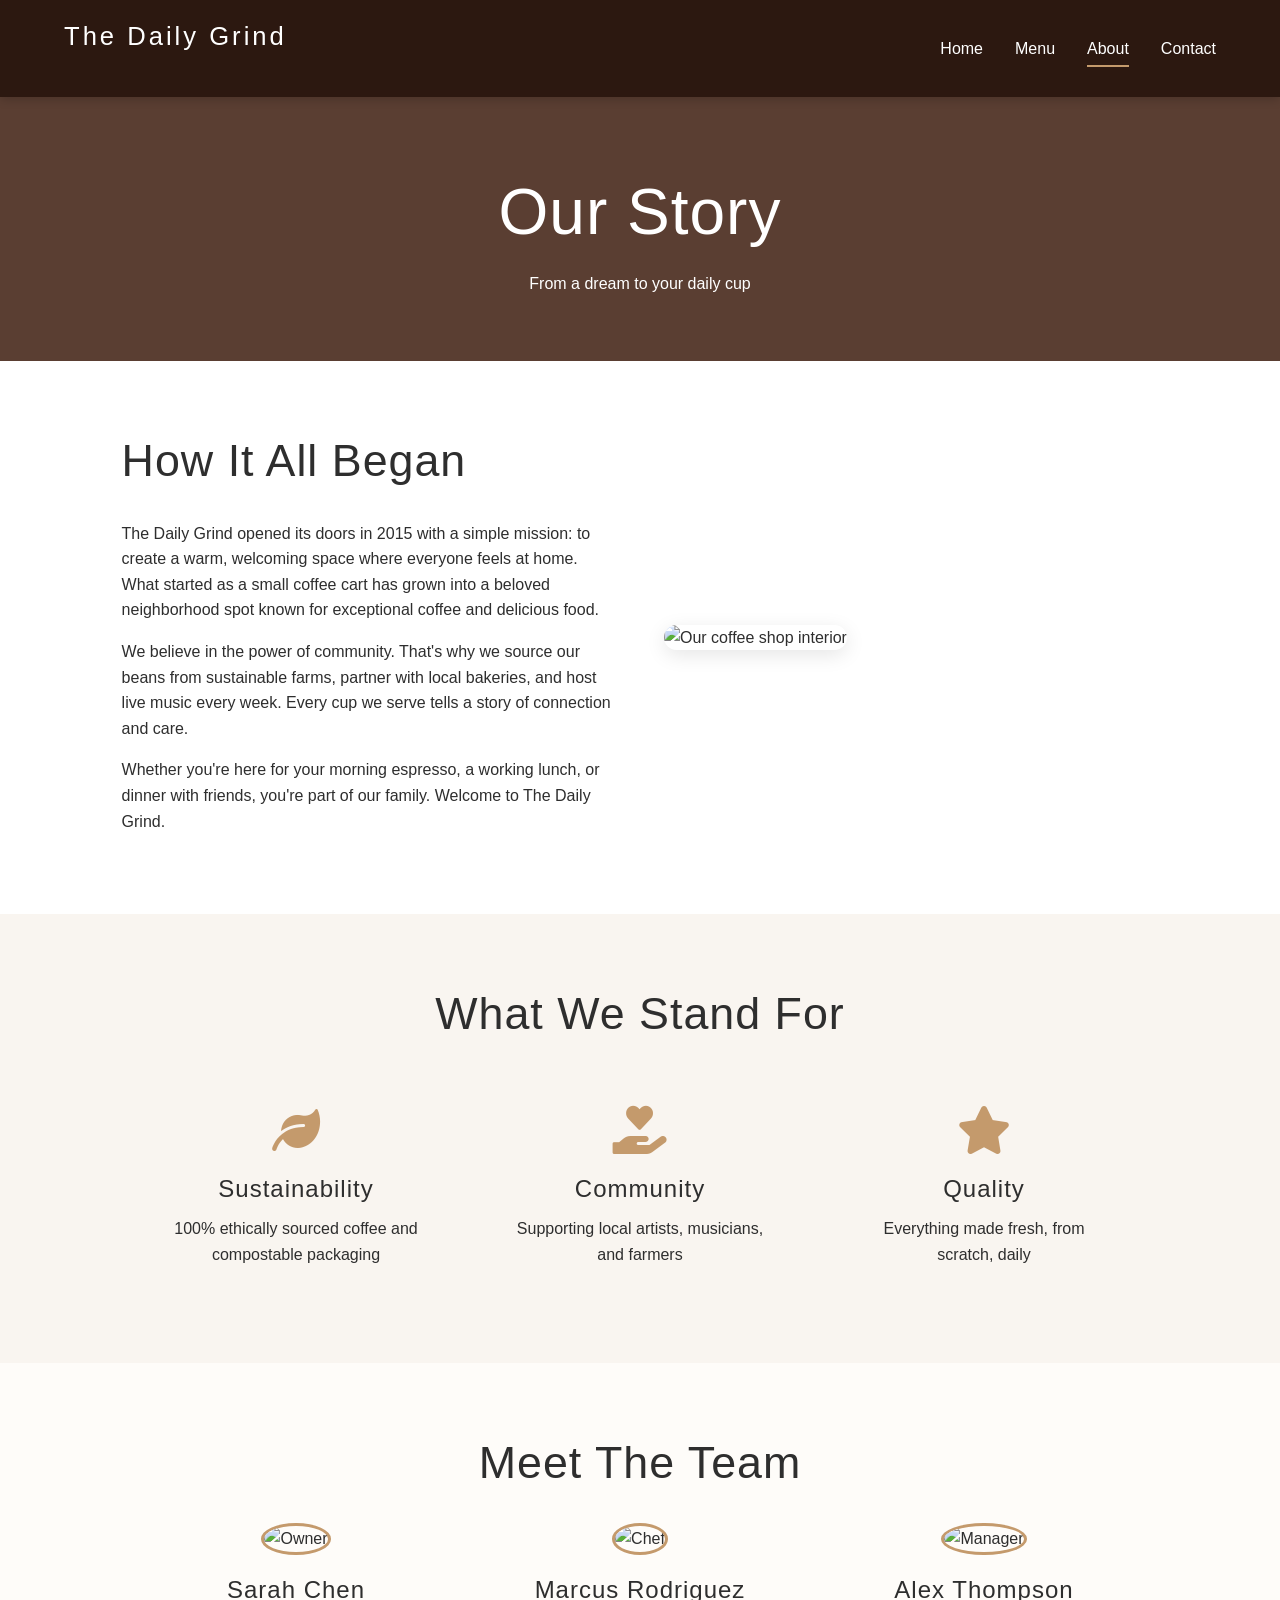
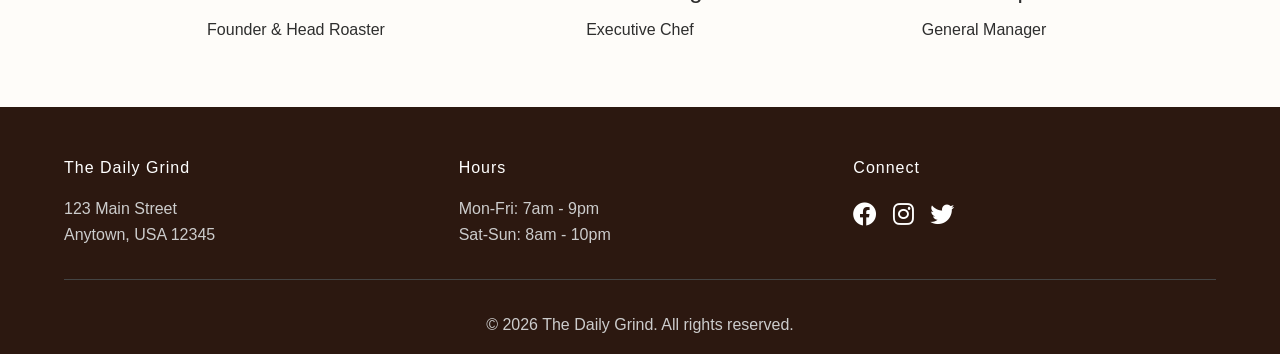
==== about.html @ c39ddc85 "My first commit" ====
<!DOCTYPE html>
<html lang="en">
<head>
    <meta charset="UTF-8">
    <meta name="viewport" content="width=device-width, initial-scale=1.0">
    <title>The Daily Grind | About Us</title>
    <link rel="stylesheet" href="style.css">
    <link rel="stylesheet" href="https://cdnjs.cloudflare.com/ajax/libs/font-awesome/6.0.0-beta3/css/all.min.css">
</head>
<body>
    <nav class="navbar">
        <div class="logo">
            <h2>The Daily Grind</h2>
        </div>
        <button class="menu-toggle" id="menuToggle" aria-label="menu">
            <i class="fas fa-bars"></i>
        </button>
        <ul class="nav-links" id="navLinks">
            <li><a href="index.html">Home</a></li>
            <li><a href="menu.html">Menu</a></li>
            <li><a href="about.html" class="active">About</a></li>
            <li><a href="contact.html">Contact</a></li>
        </ul>
    </nav>

    <header class="page-header">
        <h1>Our Story</h1>
        <p>From a dream to your daily cup</p>
    </header>

    <section class="about-story">
        <div class="container">
            <div class="story-content">
                <div class="story-text">
                    <h2>How It All Began</h2>
                    <p>The Daily Grind opened its doors in 2015 with a simple mission: to create a warm, welcoming space where everyone feels at home. What started as a small coffee cart has grown into a beloved neighborhood spot known for exceptional coffee and delicious food.</p>
                    <p>We believe in the power of community. That's why we source our beans from sustainable farms, partner with local bakeries, and host live music every week. Every cup we serve tells a story of connection and care.</p>
                    <p>Whether you're here for your morning espresso, a working lunch, or dinner with friends, you're part of our family. Welcome to The Daily Grind.</p>
                </div>
                <div class="story-image">
                    <img src="https://images.pexels.com/photos/312418/pexels-photo-312418.jpeg?auto=compress&cs=tinysrgb&w=600" alt="Our coffee shop interior">
                </div>
            </div>
        </div>
    </section>

    <section class="values">
        <h2>What We Stand For</h2>
        <div class="values-grid">
            <div class="value-card">
                <i class="fas fa-leaf"></i>
                <h3>Sustainability</h3>
                <p>100% ethically sourced coffee and compostable packaging</p>
            </div>
            <div class="value-card">
                <i class="fas fa-hand-holding-heart"></i>
                <h3>Community</h3>
                <p>Supporting local artists, musicians, and farmers</p>
            </div>
            <div class="value-card">
                <i class="fas fa-star"></i>
                <h3>Quality</h3>
                <p>Everything made fresh, from scratch, daily</p>
            </div>
        </div>
    </section>

    <section class="team">
        <h2>Meet The Team</h2>
        <div class="team-grid">
            <div class="team-member">
                <img src="https://images.pexels.com/photos/3771110/pexels-photo-3771110.jpeg?auto=compress&cs=tinysrgb&w=300" alt="Owner">
                <h3>Sarah Chen</h3>
                <p>Founder & Head Roaster</p>
            </div>
            <div class="team-member">
                <img src="https://images.pexels.com/photos/3771120/pexels-photo-3771120.jpeg?auto=compress&cs=tinysrgb&w=300" alt="Chef">
                <h3>Marcus Rodriguez</h3>
                <p>Executive Chef</p>
            </div>
            <div class="team-member">
                <img src="https://images.pexels.com/photos/3771126/pexels-photo-3771126.jpeg?auto=compress&cs=tinysrgb&w=300" alt="Manager">
                <h3>Alex Thompson</h3>
                <p>General Manager</p>
            </div>
        </div>
    </section>

    <footer>
        <div class="footer-content">
            <div class="footer-section">
                <h4>The Daily Grind</h4>
                <p>123 Main Street<br>Anytown, USA 12345</p>
            </div>
            <div class="footer-section">
                <h4>Hours</h4>
                <p>Mon-Fri: 7am - 9pm<br>Sat-Sun: 8am - 10pm</p>
            </div>
            <div class="footer-section">
                <h4>Connect</h4>
                <div class="social-links">
                    <a href="#"><i class="fab fa-facebook"></i></a>
                    <a href="#"><i class="fab fa-instagram"></i></a>
                    <a href="#"><i class="fab fa-twitter"></i></a>
                </div>
            </div>
        </div>
        <div class="footer-bottom">
            <p>&copy; 2026 The Daily Grind. All rights reserved.</p>
        </div>
    </footer>

    <script src="script.js"></script>
</body>
</html>
---- style.css ----
/* ===== RESET & VARIABLES ===== */
* {
    margin: 0;
    padding: 0;
    box-sizing: border-box;
    font-family: 'Segoe UI', Tahoma, Geneva, Verdana, sans-serif;
}

:root {
    --coffee-dark: #2c1810;
    --coffee-medium: #5a3e32;
    --coffee-tan: #c49a6c;
    --coffee-light: #f9f5f0;
    --accent: #e6b17e;
    --text-dark: #2e2e2e;
    --text-light: #fefcf9;
    --shadow: 0 5px 20px rgba(0, 0, 0, 0.1);
    --transition: all 0.3s ease;
}

/* ===== GLOBAL STYLES ===== */
html {
    scroll-behavior: smooth;
}

body {
    color: var(--text-dark);
    line-height: 1.6;
    background-color: var(--text-light);
}

.container {
    max-width: 1200px;
    margin: 0 auto;
    padding: 0 5%;
}

h1, h2, h3, h4 {
    font-weight: 400;
    letter-spacing: 1px;
}

h1 { font-size: clamp(2.5rem, 8vw, 4rem); }
h2 { font-size: clamp(2rem, 5vw, 2.8rem); margin-bottom: 1.5rem; }
h3 { font-size: 1.5rem; margin-bottom: 0.5rem; }

/* ===== NAVIGATION ===== */
.navbar {
    background: var(--coffee-dark);
    color: white;
    padding: 1rem 5%;
    display: flex;
    align-items: center;
    justify-content: space-between;
    position: sticky;
    top: 0;
    z-index: 1000;
    box-shadow: 0 2px 10px rgba(0,0,0,0.2);
}

.logo h2 {
    font-weight: 300;
    letter-spacing: 3px;
    font-size: 1.6rem;
    color: white;
}

.nav-links {
    display: flex;
    gap: 2rem;
    list-style: none;
}

.nav-links a {
    color: white;
    text-decoration: none;
    font-weight: 500;
    padding: 0.5rem 0;
    border-bottom: 2px solid transparent;
    transition: var(--transition);
}

.nav-links a:hover,
.nav-links a.active {
    border-bottom-color: var(--coffee-tan);
}

.menu-toggle {
    display: none;
    background: none;
    border: none;
    color: white;
    font-size: 1.8rem;
    cursor: pointer;
}

/* ===== BUTTONS ===== */
.btn {
    display: inline-block;
    padding: 0.8rem 2rem;
    text-decoration: none;
    border-radius: 50px;
    font-weight: 600;
    transition: var(--transition);
    border: none;
    cursor: pointer;
    font-size: 1rem;
}

.btn-primary {
    background: var(--coffee-tan);
    color: white;
}

.btn-primary:hover {
    background: #b0835a;
    transform: translateY(-2px);
}

.btn-secondary {
    background: transparent;
    color: white;
    border: 2px solid white;
}

.btn-secondary:hover {
    background: white;
    color: var(--coffee-dark);
}

/* ===== HERO SECTION ===== */
.hero {
    background: linear-gradient(rgba(0,0,0,0.6), rgba(0,0,0,0.6)),
                url('https://images.pexels.com/photos/302899/pexels-photo-302899.jpeg?auto=compress&cs=tinysrgb&w=600') center/cover no-repeat;
    min-height: 85vh;
    display: flex;
    align-items: center;
    justify-content: center;
    text-align: center;
    color: white;
}

.hero-content {
    max-width: 800px;
    padding: 2rem;
}

.hero-content p {
    font-size: 1.3rem;
    margin: 1.5rem 0;
}

.hero-buttons {
    display: flex;
    gap: 1rem;
    justify-content: center;
    flex-wrap: wrap;
}

/* ===== FEATURES SECTION ===== */
.features {
    display: grid;
    grid-template-columns: repeat(auto-fit, minmax(250px, 1fr));
    gap: 2rem;
    padding: 4rem 5%;
    background: white;
}

.feature-card {
    text-align: center;
    padding: 2rem;
    border-radius: 15px;
    transition: var(--transition);
}

.feature-card:hover {
    transform: translateY(-5px);
    box-shadow: var(--shadow);
}

.feature-card i {
    font-size: 3rem;
    color: var(--coffee-tan);
    margin-bottom: 1rem;
}

/* ===== SPECIALS PREVIEW ===== */
.specials-preview {
    padding: 4rem 5%;
    background: var(--coffee-light);
    text-align: center;
}

.specials-grid {
    display: grid;
    grid-template-columns: repeat(auto-fit, minmax(280px, 1fr));
    gap: 2rem;
    max-width: 1200px;
    margin: 2rem auto;
}

.special-card {
    background: white;
    border-radius: 15px;
    overflow: hidden;
    box-shadow: var(--shadow);
    transition: var(--transition);
}

.special-card:hover {
    transform: translateY(-5px);
}

.special-card img {
    width: 100%;
    height: 200px;
    object-fit: cover;
}

.special-card h3 {
    padding: 1rem 1rem 0.5rem;
}

.special-card p {
    padding: 0 1rem 1rem;
    color: #666;
}

/* ===== CTA SECTION ===== */
.cta {
    background: linear-gradient(rgba(44,24,16,0.9), rgba(44,24,16,0.9)),
                url('https://images.pexels.com/photos/312418/pexels-photo-312418.jpeg?auto=compress&cs=tinysrgb&w=600') center/cover no-repeat;
    color: white;
    text-align: center;
    padding: 5rem 5%;
}

.cta h2 {
    color: white;
    margin-bottom: 2rem;
}

/* ===== PAGE HEADER ===== */
.page-header {
    background: var(--coffee-medium);
    color: white;
    text-align: center;
    padding: 4rem 5%;
}

.page-header h1 {
    margin-bottom: 0.5rem;
}

/* ===== MENU PAGE ===== */
.menu-section {
    padding: 4rem 5%;
    background: white;
}

.menu-category {
    margin-bottom: 3rem;
}

.menu-category h2 {
    color: var(--coffee-dark);
    border-bottom: 2px solid var(--coffee-tan);
    padding-bottom: 0.5rem;
    margin-bottom: 2rem;
}

.menu-items {
    display: grid;
    gap: 1.5rem;
}

.menu-item {
    border-bottom: 1px dashed #ddd;
    padding-bottom: 1rem;
}

.item-header {
    display: flex;
    justify-content: space-between;
    align-items: center;
    margin-bottom: 0.3rem;
}

.item-header h3 {
    font-size: 1.3rem;
    margin: 0;
}

.price {
    color: var(--coffee-tan);
    font-weight: 600;
    font-size: 1.2rem;
}

.menu-item p {
    color: #666;
    font-size: 0.95rem;
}

/* ===== ABOUT PAGE ===== */
.about-story {
    padding: 4rem 5%;
    background: white;
}

.story-content {
    display: grid;
    grid-template-columns: 1fr 1fr;
    gap: 3rem;
    align-items: center;
    max-width: 1200px;
    margin: 0 auto;
}

.story-text p {
    margin-bottom: 1rem;
}

.story-image img {
    width: 100%;
    border-radius: 15px;
    box-shadow: var(--shadow);
}

.values {
    padding: 4rem 5%;
    background: var(--coffee-light);
    text-align: center;
}

.values-grid {
    display: grid;
    grid-template-columns: repeat(auto-fit, minmax(250px, 1fr));
    gap: 2rem;
    max-width: 1000px;
    margin: 0 auto;
}

.value-card {
    padding: 2rem;
}

.value-card i {
    font-size: 3rem;
    color: var(--coffee-tan);
    margin-bottom: 1rem;
}

.team {
    padding: 4rem 5%;
    text-align: center;
}

.team-grid {
    display: grid;
    grid-template-columns: repeat(auto-fit, minmax(250px, 1fr));
    gap: 2rem;
    max-width: 1000px;
    margin: 0 auto;
}

.team-member img {
    width: 200px;
    height: 200px;
    border-radius: 50%;
    object-fit: cover;
    margin-bottom: 1rem;
    border: 3px solid var(--coffee-tan);
}

/* ===== CONTACT PAGE ===== */
.contact-info-section {
    padding: 4rem 5%;
    background: white;
}

.contact-grid {
    display: grid;
    grid-template-columns: 1fr 1fr;
    gap: 3rem;
    max-width: 1200px;
    margin: 0 auto;
}

.detail-item {
    display: flex;
    gap: 1rem;
    margin-bottom: 2rem;
}

.detail-item i {
    font-size: 2rem;
    color: var(--coffee-tan);
    min-width: 2.5rem;
}

.detail-item h3 {
    margin-bottom: 0.2rem;
    font-size: 1.2rem;
}

.detail-item a {
    color: var(--text-dark);
    text-decoration: none;
}

.detail-item a:hover {
    color: var(--coffee-tan);
}

.contact-form {
    background: var(--coffee-light);
    padding: 2rem;
    border-radius: 15px;
}

.form-group {
    margin-bottom: 1.5rem;
}

.form-group input,
.form-group textarea {
    width: 100%;
    padding: 1rem;
    border: 1px solid #ddd;
    border-radius: 8px;
    font-size: 1rem;
}

.form-group input:focus,
.form-group textarea:focus {
    outline: none;
    border-color: var(--coffee-tan);
}

.map-section {
    padding: 4rem 5%;
    text-align: center;
}

.map-container {
    max-width: 1200px;
    margin: 2rem auto;
    border-radius: 15px;
    overflow: hidden;
    box-shadow: var(--shadow);
}

/* ===== FOOTER ===== */
footer {
    background: var(--coffee-dark);
    color: #ccc;
    padding: 3rem 5% 1rem;
}

.footer-content {
    display: grid;
    grid-template-columns: repeat(auto-fit, minmax(200px, 1fr));
    gap: 2rem;
    max-width: 1200px;
    margin: 0 auto;
}

.footer-section h4 {
    color: white;
    margin-bottom: 1rem;
}

.social-links {
    display: flex;
    gap: 1rem;
}

.social-links a {
    color: white;
    font-size: 1.5rem;
    transition: var(--transition);
}

.social-links a:hover {
    color: var(--coffee-tan);
}

.footer-bottom {
    text-align: center;
    padding-top: 2rem;
    margin-top: 2rem;
    border-top: 1px solid #444;
}

/* ===== RESPONSIVE DESIGN ===== */
@media (max-width: 768px) {
    .menu-toggle {
        display: block;
    }

    .nav-links {
        position: absolute;
        top: 100%;
        left: 0;
        width: 100%;
        background: var(--coffee-dark);
        flex-direction: column;
        align-items: center;
        gap: 0;
        max-height: 0;
        overflow: hidden;
        transition: max-height 0.4s ease;
    }

    .nav-links.show {
        max-height: 300px;
    }

    .nav-links li {
        width: 100%;
        text-align: center;
        border-top: 1px solid var(--coffee-medium);
    }

    .nav-links a {
        display: block;
        padding: 1rem;
    }

    .nav-links a:hover {
        background: var(--coffee-medium);
    }

    .story-content,
    .contact-grid {
        grid-template-columns: 1fr;
    }

    .hero-buttons {
        flex-direction: column;
        align-items: center;
    }

    .btn {
        width: 200px;
    }
}

@media (max-width: 480px) {
    .footer-content {
        grid-template-columns: 1fr;
        text-align: center;
    }

    .social-links {
        justify-content: center;
    }

    .detail-item {
        flex-direction: column;
        text-align: center;
    }
}
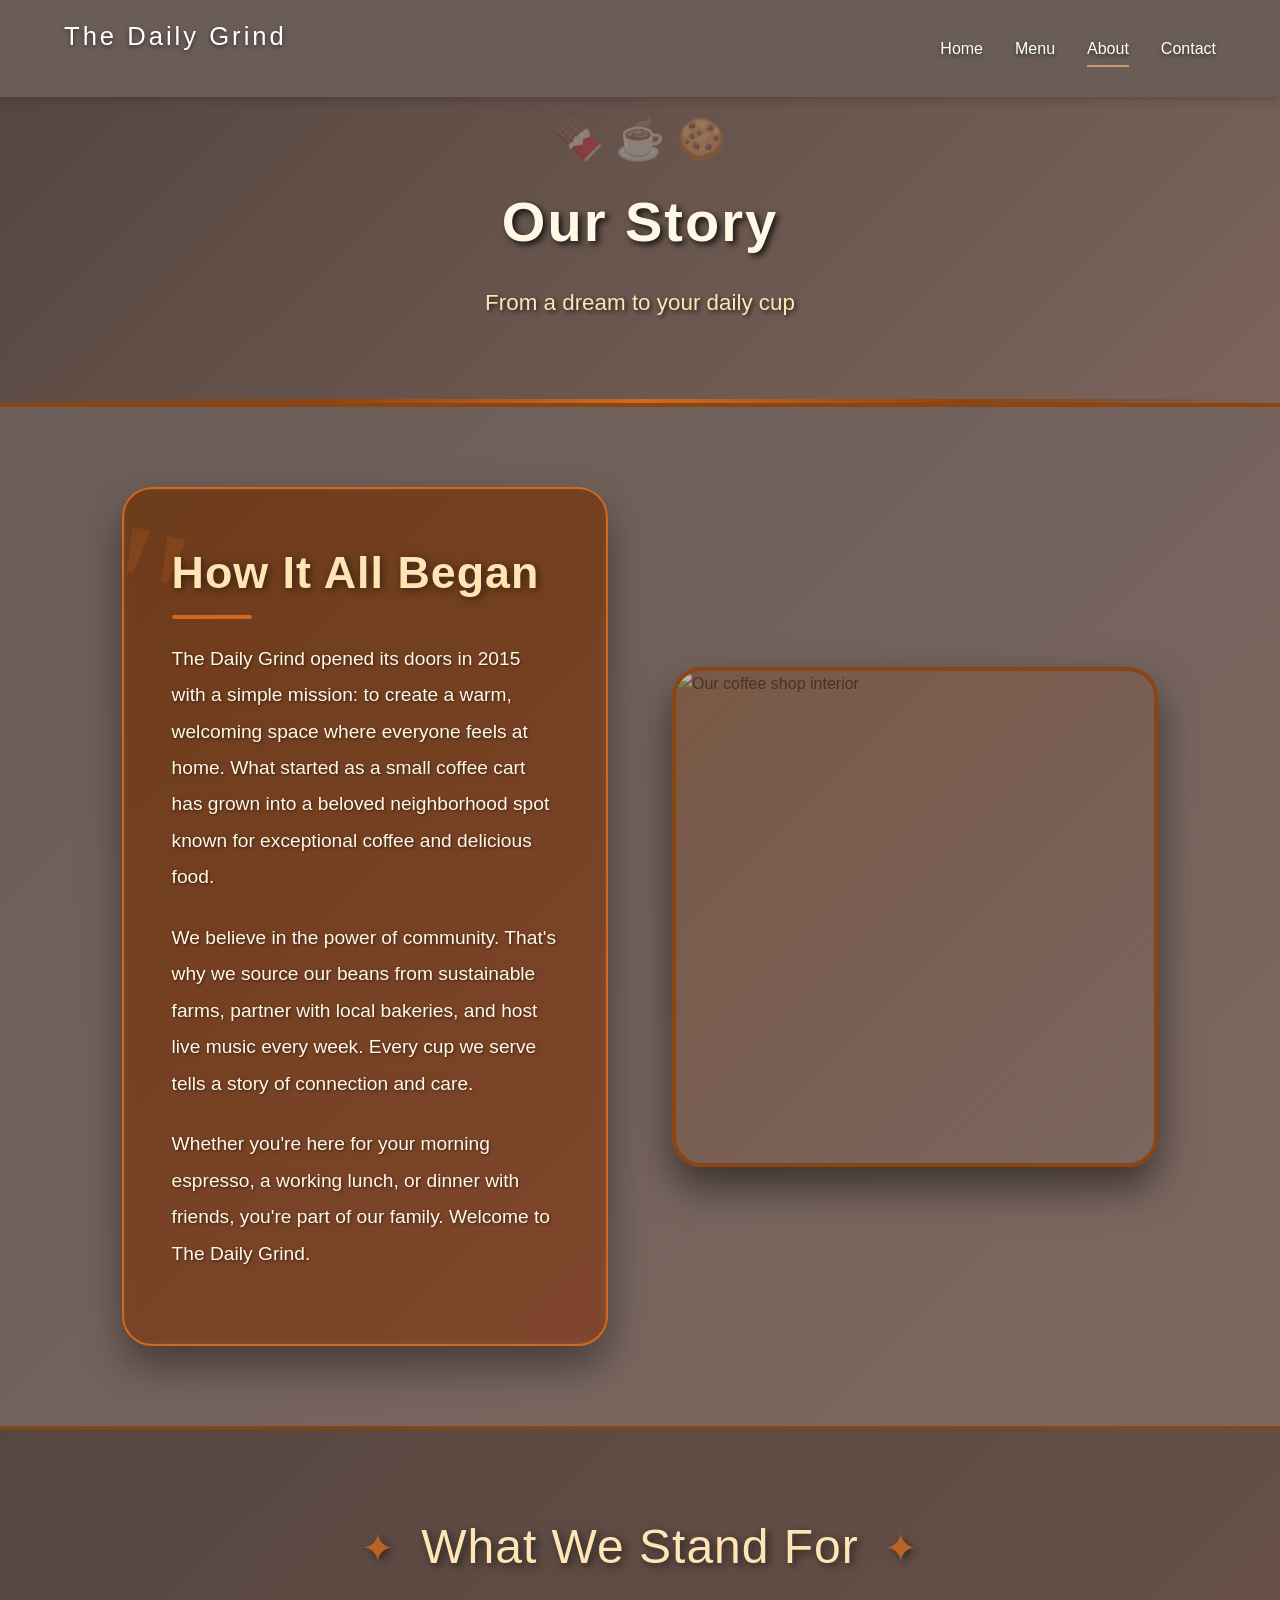
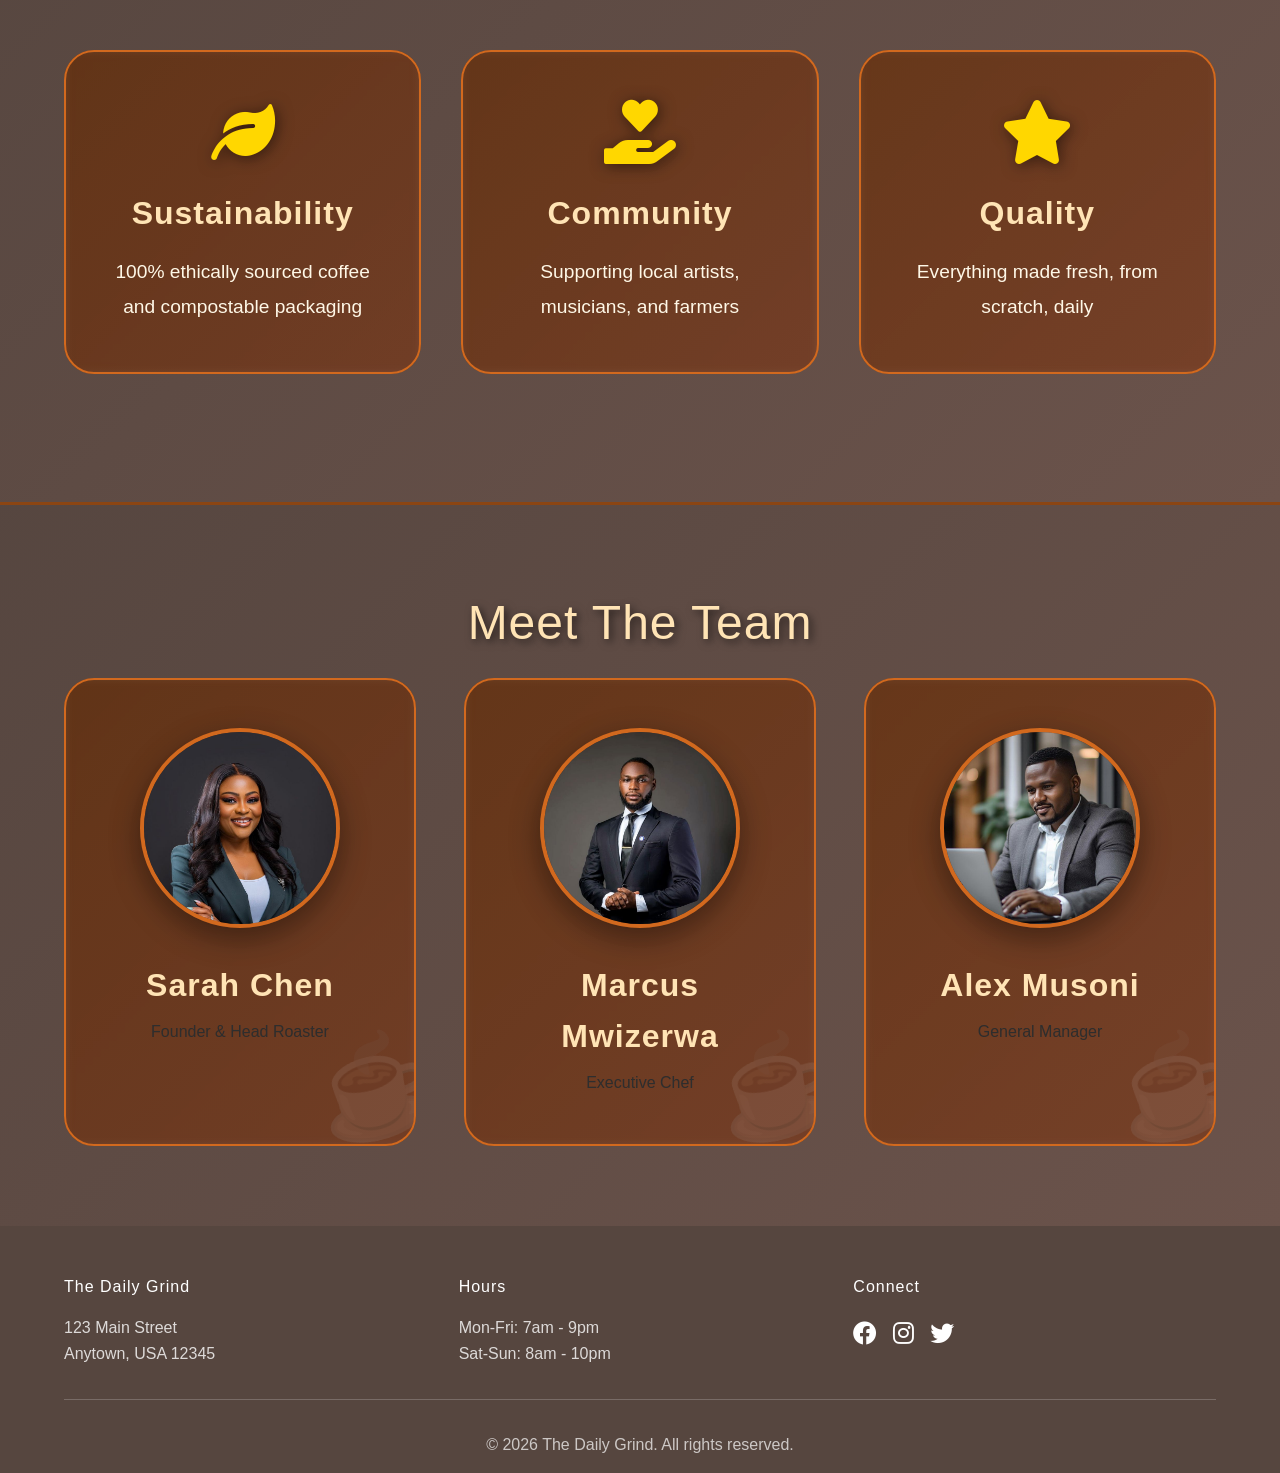
==== commit 408cfa16: "adjusted files and added new features and stylings" ====
--- a/about.html
+++ b/about.html
@@ -4,7 +4,8 @@
     <meta charset="UTF-8">
     <meta name="viewport" content="width=device-width, initial-scale=1.0">
     <title>The Daily Grind | About Us</title>
-    <link rel="stylesheet" href="style.css">
+    <link rel="stylesheet" href="base.css">
+    <link rel="stylesheet" href="about.css">
     <link rel="stylesheet" href="https://cdnjs.cloudflare.com/ajax/libs/font-awesome/6.0.0-beta3/css/all.min.css">
 </head>
 <body>
@@ -69,18 +70,18 @@
         <h2>Meet The Team</h2>
         <div class="team-grid">
             <div class="team-member">
-                <img src="https://images.pexels.com/photos/3771110/pexels-photo-3771110.jpeg?auto=compress&cs=tinysrgb&w=300" alt="Owner">
+                <img src="./Images/CEO.jpg" alt="Owner">
                 <h3>Sarah Chen</h3>
                 <p>Founder & Head Roaster</p>
             </div>
             <div class="team-member">
-                <img src="https://images.pexels.com/photos/3771120/pexels-photo-3771120.jpeg?auto=compress&cs=tinysrgb&w=300" alt="Chef">
-                <h3>Marcus Rodriguez</h3>
+                <img src="./Images/executiv.jpg" alt="Chef">
+                <h3>Marcus Mwizerwa</h3>
                 <p>Executive Chef</p>
             </div>
             <div class="team-member">
-                <img src="https://images.pexels.com/photos/3771126/pexels-photo-3771126.jpeg?auto=compress&cs=tinysrgb&w=300" alt="Manager">
-                <h3>Alex Thompson</h3>
+                <img src="./Images/manager.jpg" alt="Manager">
+                <h3>Alex Musoni</h3>
                 <p>General Manager</p>
             </div>
         </div>
--- a/base.css
+++ b/base.css
@@ -0,0 +1,295 @@
+/* ===== BASE.CSS - SHARED STYLES FOR ALL PAGES ===== */
+
+/* ===== RESET & VARIABLES ===== */
+* {
+    margin: 0;
+    padding: 0;
+    box-sizing: border-box;
+    font-family: "Segoe UI", Tahoma, Geneva, Verdana, sans-serif;
+}
+
+:root {
+    --coffee-dark: #2c1810;
+    --coffee-medium: #5a3e32;
+    --coffee-tan: #c49a6c;
+    --coffee-light: #f9f5f0;
+    --accent: #e6b17e;
+    --text-dark: #2e2e2e;
+    --text-light: #fefcf9;
+    --shadow: 0 5px 20px rgba(0, 0, 0, 0.1);
+    --transition: all 0.3s ease;
+}
+
+/* ===== GLOBAL STYLES ===== */
+html {
+    scroll-behavior: smooth;
+}
+
+body {
+    color: var(--text-dark);
+    line-height: 1.6;
+}
+
+.container {
+    max-width: 1200px;
+    margin: 0 auto;
+    padding: 0 5%;
+}
+
+h1,
+h2,
+h3,
+h4 {
+    font-weight: 400;
+    letter-spacing: 1px;
+}
+
+h1 {
+    font-size: clamp(2.5rem, 8vw, 4rem);
+}
+h2 {
+    font-size: clamp(2rem, 5vw, 2.8rem);
+    margin-bottom: 1.5rem;
+}
+h3 {
+    font-size: 1.5rem;
+    margin-bottom: 0.5rem;
+}
+
+/* ===== NAVIGATION (SAME FOR ALL PAGES) ===== */
+.navbar {
+    background: rgba(44, 24, 16, 0.7);
+    backdrop-filter: blur(5px);
+    color: white;
+    padding: 1rem 5%;
+    display: flex;
+    align-items: center;
+    justify-content: space-between;
+    position: sticky;
+    top: 0;
+    z-index: 1000;
+    box-shadow: 0 2px 10px rgba(0, 0, 0, 0.2);
+}
+
+.logo h2 {
+    font-weight: 300;
+    letter-spacing: 3px;
+    font-size: 1.6rem;
+    color: white;
+    text-shadow: 0 2px 4px rgba(0, 0, 0, 0.5);
+}
+
+.nav-links {
+    display: flex;
+    gap: 2rem;
+    list-style: none;
+}
+
+.nav-links a {
+    color: white;
+    text-decoration: none;
+    font-weight: 500;
+    padding: 0.5rem 0;
+    border-bottom: 2px solid transparent;
+    transition: var(--transition);
+    text-shadow: 0 2px 4px rgba(0, 0, 0, 0.5);
+}
+
+.nav-links a:hover,
+.nav-links a.active {
+    border-bottom-color: var(--coffee-tan);
+}
+
+.menu-toggle {
+    display: none;
+    background: none;
+    border: none;
+    color: white;
+    font-size: 1.8rem;
+    cursor: pointer;
+}
+
+/* ===== BUTTONS ===== */
+.btn {
+    display: inline-block;
+    padding: 0.8rem 2rem;
+    text-decoration: none;
+    border-radius: 50px;
+    font-weight: 600;
+    transition: var(--transition);
+    border: none;
+    cursor: pointer;
+    font-size: 1rem;
+}
+
+.btn-primary {
+    background: var(--coffee-tan);
+    color: white;
+}
+
+.btn-primary:hover {
+    background: #b0835a;
+    transform: translateY(-2px);
+}
+
+.btn-secondary {
+    background: transparent;
+    color: white;
+    border: 2px solid white;
+}
+
+.btn-secondary:hover {
+    background: white;
+    color: var(--coffee-dark);
+}
+
+.btn-small {
+    display: inline-block;
+    padding: 0.8rem 2rem;
+    background: var(--coffee-tan);
+    color: white;
+    text-decoration: none;
+    border-radius: 50px;
+    font-weight: 600;
+    transition: all 0.3s ease;
+    width: fit-content;
+    border: none;
+    cursor: pointer;
+}
+
+.btn-small:hover {
+    background: #b0835a;
+    transform: translateY(-2px);
+    box-shadow: 0 5px 15px rgba(0, 0, 0, 0.3);
+}
+
+/* ===== FOOTER (SAME FOR ALL PAGES) ===== */
+footer {
+    background: rgba(44, 24, 16, 0.8);
+    color: #ccc;
+    padding: 3rem 5% 1rem;
+    backdrop-filter: blur(5px);
+}
+
+.footer-content {
+    display: grid;
+    grid-template-columns: repeat(auto-fit, minmax(200px, 1fr));
+    gap: 2rem;
+    max-width: 1200px;
+    margin: 0 auto;
+}
+
+.footer-section h4 {
+    color: white;
+    margin-bottom: 1rem;
+}
+
+.footer-section p {
+    color: rgba(255, 255, 255, 0.8);
+}
+
+.social-links {
+    display: flex;
+    gap: 1rem;
+}
+
+.social-links a {
+    color: white;
+    font-size: 1.5rem;
+    transition: var(--transition);
+}
+
+.social-links a:hover {
+    color: var(--coffee-tan);
+}
+
+.footer-bottom {
+    text-align: center;
+    padding-top: 2rem;
+    margin-top: 2rem;
+    border-top: 1px solid rgba(255, 255, 255, 0.2);
+}
+
+.footer-bottom p {
+    color: rgba(255, 255, 255, 0.7);
+}
+
+/* ===== BACK TO TOP BUTTON ===== */
+#backToTop {
+    position: fixed;
+    bottom: 30px;
+    right: 30px;
+    width: 50px;
+    height: 50px;
+    border-radius: 50%;
+    background: var(--coffee-tan);
+    color: white;
+    border: none;
+    cursor: pointer;
+    display: none;
+    font-size: 1.2rem;
+    z-index: 999;
+    transition: all 0.3s ease;
+    box-shadow: 0 2px 10px rgba(0,0,0,0.3);
+}
+
+#backToTop:hover {
+    background: #b0835a;
+    transform: translateY(-3px);
+}
+
+/* ===== IMAGE LOADING ANIMATION ===== */
+img {
+    loading: lazy;
+    decoding: async;
+}
+
+img.loaded {
+    animation: fadeIn 0.3s ease;
+}
+
+@keyframes fadeIn {
+    from { opacity: 0; }
+    to { opacity: 1; }
+}
+
+/* ===== RESPONSIVE NAVIGATION ===== */
+@media (max-width: 768px) {
+    .menu-toggle {
+        display: block;
+    }
+
+    .nav-links {
+        position: absolute;
+        top: 100%;
+        left: 0;
+        width: 100%;
+        background: rgba(44, 24, 16, 0.9);
+        flex-direction: column;
+        align-items: center;
+        gap: 0;
+        max-height: 0;
+        overflow: hidden;
+        transition: max-height 0.4s ease;
+        backdrop-filter: blur(5px);
+    }
+
+    .nav-links.show {
+        max-height: 300px;
+    }
+
+    .nav-links li {
+        width: 100%;
+        text-align: center;
+        border-top: 1px solid rgba(255, 255, 255, 0.2);
+    }
+
+    .nav-links a {
+        display: block;
+        padding: 1rem;
+    }
+
+    .nav-links a:hover {
+        background: rgba(90, 62, 50, 0.5);
+    }
+}
--- a/about.css
+++ b/about.css
@@ -0,0 +1,672 @@
+/* ===== ABOUT.CSS - ABOUT PAGE SPECIFIC STYLES ===== */
+
+/* About page background - RICH CHOCOLATE THEME */
+body.about-page {
+    background: url('https://images.pexels.com/photos/461064/pexels-photo-461064.jpeg?auto=compress&cs=tinysrgb&w=1260&h=750&dpr=2') center/cover fixed no-repeat;
+}
+
+/* Alternative chocolate-themed backgrounds: */
+/* Chocolate beans - https://images.pexels.com/photos/6853600/pexels-photo-6853600.jpeg?auto=compress&cs=tinysrgb&w=1260&h=750&dpr=2 */
+/* Hot chocolate - https://images.pexels.com/photos/3353955/pexels-photo-3353955.jpeg?auto=compress&cs=tinysrgb&w=1260&h=750&dpr=2 */
+/* Coffee and chocolate - https://images.pexels.com/photos/302899/pexels-photo-302899.jpeg?auto=compress&cs=tinysrgb&w=1260&h=750&dpr=2 */
+/* Chocolate dessert - https://images.pexels.com/photos/291528/pexels-photo-291528.jpeg?auto=compress&cs=tinysrgb&w=1260&h=750&dpr=2 */
+
+/* ===== PAGE HEADER WITH CHOCOLATE THEME ===== */
+.page-header {
+    text-align: center;
+    padding: 5rem 5%;
+    background: linear-gradient(135deg, rgba(44, 24, 16, 0.8), rgba(90, 62, 50, 0.8));
+    backdrop-filter: blur(8px);
+    border-bottom: 4px solid #8B4513;
+    position: relative;
+    overflow: hidden;
+}
+
+.page-header::before {
+    content: '🍫 ☕ 🍪';
+    position: absolute;
+    top: 10px;
+    left: 50%;
+    transform: translateX(-50%);
+    font-size: 2.5rem;
+    opacity: 0.3;
+    color: #D2691E;
+    white-space: nowrap;
+    animation: slideIcons 20s linear infinite;
+}
+
+.page-header::after {
+    content: '';
+    position: absolute;
+    bottom: 0;
+    left: 0;
+    right: 0;
+    height: 4px;
+    background: linear-gradient(90deg, transparent, #8B4513, #D2691E, #8B4513, transparent);
+}
+
+.page-header h1 {
+    color: #FFF8E7;
+    margin-bottom: 1rem;
+    text-shadow: 3px 3px 6px rgba(0, 0, 0, 0.8);
+    font-weight: 700;
+    font-size: 3.5rem;
+    letter-spacing: 2px;
+    position: relative;
+    display: inline-block;
+}
+
+.page-header h1 span {
+    color: #D2691E;
+    font-size: 4rem;
+}
+
+.page-header p {
+    color: #FFE4B5;
+    font-size: 1.4rem;
+    text-shadow: 2px 2px 4px rgba(0, 0, 0, 0.7);
+    font-weight: 500;
+    max-width: 700px;
+    margin: 0 auto;
+    line-height: 1.8;
+}
+
+/* ===== ABOUT STORY SECTION WITH CHOCOLATE ACCENTS ===== */
+.about-story {
+    padding: 5rem 5%;
+    background: linear-gradient(135deg, rgba(44, 24, 16, 0.7), rgba(70, 40, 30, 0.7));
+    backdrop-filter: blur(8px);
+}
+
+.story-content {
+    display: grid;
+    grid-template-columns: 1fr 1fr;
+    gap: 4rem;
+    align-items: center;
+    max-width: 1200px;
+    margin: 0 auto;
+}
+
+.story-text {
+    padding: 3rem;
+    border-radius: 30px;
+    background: linear-gradient(135deg, rgba(139, 69, 19, 0.6), rgba(160, 82, 45, 0.6));
+    backdrop-filter: blur(5px);
+    border: 2px solid #D2691E;
+    box-shadow: 0 20px 40px rgba(0, 0, 0, 0.4);
+    position: relative;
+    overflow: hidden;
+}
+
+.story-text::before {
+    content: '"';
+    position: absolute;
+    top: -50px;
+    left: -20px;
+    font-size: 12rem;
+    color: rgba(210, 105, 30, 0.2);
+    font-family: serif;
+    transform: rotate(15deg);
+}
+
+.story-text h2 {
+    color: #FFE4B5;
+    font-size: 2.8rem;
+    margin-bottom: 2rem;
+    font-weight: 600;
+    text-shadow: 2px 2px 8px rgba(0, 0, 0, 0.5);
+    position: relative;
+    display: inline-block;
+}
+
+.story-text h2::after {
+    content: '';
+    position: absolute;
+    bottom: -10px;
+    left: 0;
+    width: 80px;
+    height: 4px;
+    background: #D2691E;
+    border-radius: 2px;
+}
+
+.story-text p {
+    margin-bottom: 1.5rem;
+    color: #FFF8E7;
+    font-size: 1.2rem;
+    line-height: 1.9;
+    text-shadow: 1px 1px 3px rgba(0, 0, 0, 0.5);
+    position: relative;
+    z-index: 2;
+}
+
+.story-text .highlight {
+    color: #FFD700;
+    font-weight: 600;
+    font-size: 1.3rem;
+}
+
+.story-image {
+    width: 100%;
+    height: 500px;
+    overflow: hidden;
+    border-radius: 30px;
+    box-shadow: 0 20px 40px rgba(0, 0, 0, 0.5);
+    border: 4px solid #8B4513;
+    position: relative;
+}
+
+.story-image::before {
+    content: '';
+    position: absolute;
+    top: 0;
+    left: 0;
+    right: 0;
+    bottom: 0;
+    background: linear-gradient(135deg, rgba(139, 69, 19, 0.3), transparent);
+    z-index: 1;
+    pointer-events: none;
+}
+
+.story-image img {
+    width: 100%;
+    height: 100%;
+    object-fit: cover;
+    object-position: center;
+    transition: transform 0.8s ease;
+}
+
+.story-image:hover img {
+    transform: scale(1.08);
+}
+
+/* ===== CHOCOLATE COLOR PALETTE SECTION ===== */
+.chocolate-palette {
+    display: flex;
+    justify-content: center;
+    gap: 1rem;
+    margin: 2rem 0;
+    flex-wrap: wrap;
+}
+
+.color-chip {
+    width: 60px;
+    height: 60px;
+    border-radius: 50%;
+    border: 3px solid #FFF8E7;
+    box-shadow: 0 5px 15px rgba(0, 0, 0, 0.3);
+    transition: transform 0.3s ease;
+}
+
+.color-chip:hover {
+    transform: scale(1.2);
+}
+
+.color-chip.dark { background: #2C1810; }
+.color-chip.milk { background: #8B4513; }
+.color-chip.semi { background: #D2691E; }
+.color-chip.light { background: #FFE4B5; }
+.color-chip.gold { background: #FFD700; }
+
+/* ===== VALUES SECTION WITH CHOCOLATE CARDS ===== */
+.values {
+    padding: 5rem 5%;
+    background: linear-gradient(135deg, rgba(44, 24, 16, 0.8), rgba(70, 40, 30, 0.8));
+    backdrop-filter: blur(8px);
+    text-align: center;
+    border-top: 3px solid #8B4513;
+    border-bottom: 3px solid #8B4513;
+}
+
+.values h2 {
+    color: #FFE4B5;
+    font-size: 3rem;
+    margin-bottom: 1rem;
+    text-shadow: 3px 3px 8px rgba(0, 0, 0, 0.6);
+    position: relative;
+    display: inline-block;
+}
+
+.values h2::before,
+.values h2::after {
+    content: '✦';
+    color: #D2691E;
+    font-size: 2.5rem;
+    position: absolute;
+    top: 50%;
+    transform: translateY(-50%);
+    opacity: 0.8;
+}
+
+.values h2::before {
+    left: -60px;
+}
+
+.values h2::after {
+    right: -60px;
+}
+
+.values-subtitle {
+    color: #FFF8E7;
+    font-size: 1.3rem;
+    margin-bottom: 3rem;
+    font-style: italic;
+    max-width: 700px;
+    margin-left: auto;
+    margin-right: auto;
+}
+
+.values-grid {
+    display: grid;
+    grid-template-columns: repeat(auto-fit, minmax(280px, 1fr));
+    gap: 2.5rem;
+    max-width: 1200px;
+    margin: 3rem auto;
+}
+
+.value-card {
+    padding: 3rem 2rem;
+    border-radius: 30px;
+    background: linear-gradient(135deg, rgba(139, 69, 19, 0.5), rgba(160, 82, 45, 0.5));
+    backdrop-filter: blur(5px);
+    border: 2px solid #D2691E;
+    transition: all 0.4s ease;
+    position: relative;
+    overflow: hidden;
+}
+
+.value-card::before {
+    content: '';
+    position: absolute;
+    top: -50%;
+    left: -50%;
+    width: 200%;
+    height: 200%;
+    background: radial-gradient(circle, rgba(255, 228, 181, 0.1), transparent);
+    opacity: 0;
+    transition: opacity 0.6s ease;
+}
+
+.value-card:hover::before {
+    opacity: 1;
+}
+
+.value-card:hover {
+    transform: translateY(-15px) scale(1.02);
+    border-color: #FFD700;
+    box-shadow: 0 25px 50px rgba(0, 0, 0, 0.5);
+}
+
+.value-card i {
+    font-size: 4rem;
+    color: #FFD700;
+    margin-bottom: 1.5rem;
+    text-shadow: 2px 2px 15px rgba(0, 0, 0, 0.5);
+    transition: all 0.4s ease;
+}
+
+.value-card:hover i {
+    transform: scale(1.2) rotate(10deg);
+    color: #FFF8E7;
+}
+
+.value-card h3 {
+    color: #FFE4B5;
+    font-size: 2rem;
+    margin-bottom: 1rem;
+    font-weight: 600;
+}
+
+.value-card p {
+    color: #FFF8E7;
+    font-size: 1.2rem;
+    line-height: 1.8;
+}
+
+/* ===== TIMELINE SECTION ===== */
+.timeline-section {
+    padding: 5rem 5%;
+    background: rgba(44, 24, 16, 0.7);
+    backdrop-filter: blur(8px);
+}
+
+.timeline-section h2 {
+    color: #FFE4B5;
+    font-size: 3rem;
+    text-align: center;
+    margin-bottom: 4rem;
+    text-shadow: 3px 3px 8px rgba(0, 0, 0, 0.6);
+}
+
+.timeline {
+    max-width: 800px;
+    margin: 0 auto;
+    position: relative;
+}
+
+.timeline::before {
+    content: '';
+    position: absolute;
+    left: 50%;
+    transform: translateX(-50%);
+    width: 4px;
+    height: 100%;
+    background: linear-gradient(180deg, #8B4513, #D2691E, #FFD700, #D2691E, #8B4513);
+    border-radius: 2px;
+}
+
+.timeline-item {
+    display: flex;
+    justify-content: space-between;
+    align-items: center;
+    margin-bottom: 4rem;
+    position: relative;
+}
+
+.timeline-item:nth-child(even) {
+    flex-direction: row-reverse;
+}
+
+.timeline-year {
+    width: 120px;
+    height: 120px;
+    background: linear-gradient(135deg, #8B4513, #D2691E);
+    border-radius: 50%;
+    display: flex;
+    align-items: center;
+    justify-content: center;
+    color: #FFF8E7;
+    font-size: 1.8rem;
+    font-weight: 700;
+    border: 4px solid #FFD700;
+    box-shadow: 0 10px 30px rgba(0, 0, 0, 0.4);
+    z-index: 2;
+    transition: all 0.3s ease;
+}
+
+.timeline-year:hover {
+    transform: scale(1.1);
+    box-shadow: 0 15px 40px rgba(255, 215, 0, 0.3);
+}
+
+.timeline-content {
+    width: calc(50% - 80px);
+    padding: 2rem;
+    background: rgba(139, 69, 19, 0.4);
+    backdrop-filter: blur(5px);
+    border-radius: 20px;
+    border: 2px solid #D2691E;
+    transition: all 0.3s ease;
+}
+
+.timeline-content:hover {
+    background: rgba(139, 69, 19, 0.6);
+    border-color: #FFD700;
+    transform: translateY(-5px);
+}
+
+.timeline-content h3 {
+    color: #FFE4B5;
+    font-size: 1.6rem;
+    margin-bottom: 0.5rem;
+}
+
+.timeline-content p {
+    color: #FFF8E7;
+    font-size: 1.1rem;
+    line-height: 1.6;
+}
+
+/* ===== TEAM SECTION WITH CHOCOLATE THEME ===== */
+.team {
+    padding: 5rem 5%;
+    background: linear-gradient(135deg, rgba(44, 24, 16, 0.8), rgba(70, 40, 30, 0.8));
+    backdrop-filter: blur(8px);
+    text-align: center;
+}
+
+.team h2 {
+    color: #FFE4B5;
+    font-size: 3rem;
+    margin-bottom: 1rem;
+    text-shadow: 3px 3px 8px rgba(0, 0, 0, 0.6);
+}
+
+.team-subtitle {
+    color: #FFF8E7;
+    font-size: 1.3rem;
+    margin-bottom: 4rem;
+    font-style: italic;
+}
+
+.team-grid {
+    display: grid;
+    grid-template-columns: repeat(auto-fit, minmax(280px, 1fr));
+    gap: 3rem;
+    max-width: 1200px;
+    margin: 0 auto;
+}
+
+.team-member {
+    padding: 3rem 2rem;
+    border-radius: 30px;
+    background: linear-gradient(135deg, rgba(139, 69, 19, 0.5), rgba(160, 82, 45, 0.5));
+    backdrop-filter: blur(5px);
+    border: 2px solid #D2691E;
+    transition: all 0.4s ease;
+    position: relative;
+    overflow: hidden;
+}
+
+.team-member::after {
+    content: '☕';
+    position: absolute;
+    bottom: -20px;
+    right: -20px;
+    font-size: 6rem;
+    opacity: 0.1;
+    transform: rotate(-15deg);
+}
+
+.team-member:hover {
+    transform: translateY(-15px);
+    border-color: #FFD700;
+    box-shadow: 0 25px 50px rgba(0, 0, 0, 0.5);
+}
+
+.team-member img {
+    width: 200px;
+    height: 200px;
+    border-radius: 50%;
+    object-fit: cover;
+    object-position: center top;
+    margin-bottom: 1.5rem;
+    border: 4px solid #D2691E;
+    box-shadow: 0 10px 30px rgba(0, 0, 0, 0.4);
+    transition: all 0.4s ease;
+}
+
+.team-member:hover img {
+    transform: scale(1.05);
+    border-color: #FFD700;
+    box-shadow: 0 15px 40px rgba(255, 215, 0, 0.3);
+}
+
+.team-member h3 {
+    color: #FFE4B5;
+    font-size: 2rem;
+    margin-bottom: 0.5rem;
+    font-weight: 600;
+}
+
+.team-member .role {
+    color: #FFD700;
+    font-size: 1.2rem;
+    margin-bottom: 1rem;
+    font-weight: 500;
+}
+
+.team-member .bio {
+    color: #FFF8E7;
+    font-size: 1rem;
+    line-height: 1.6;
+    max-width: 250px;
+    margin: 0 auto;
+}
+
+/* ===== ACHIEVEMENTS SECTION ===== */
+.achievements {
+    padding: 4rem 5%;
+    background: rgba(44, 24, 16, 0.7);
+    backdrop-filter: blur(8px);
+    display: grid;
+    grid-template-columns: repeat(4, 1fr);
+    gap: 2rem;
+    border-top: 3px solid #8B4513;
+    border-bottom: 3px solid #8B4513;
+}
+
+.achievement-item {
+    text-align: center;
+    color: #FFF8E7;
+    padding: 2rem;
+    background: rgba(139, 69, 19, 0.3);
+    border-radius: 20px;
+    transition: all 0.3s ease;
+}
+
+.achievement-item:hover {
+    background: rgba(139, 69, 19, 0.5);
+    transform: translateY(-5px);
+}
+
+.achievement-icon {
+    font-size: 3rem;
+    color: #FFD700;
+    margin-bottom: 1rem;
+}
+
+.achievement-number {
+    font-size: 2.5rem;
+    font-weight: 700;
+    color: #FFE4B5;
+    margin-bottom: 0.5rem;
+}
+
+.achievement-label {
+    font-size: 1.1rem;
+    color: #FFF8E7;
+}
+
+/* ===== ANIMATIONS ===== */
+@keyframes slideIcons {
+    0% {
+        transform: translateX(-50%) translateX(-100%);
+    }
+    100% {
+        transform: translateX(-50%) translateX(100%);
+    }
+}
+
+@keyframes float {
+    0%, 100% {
+        transform: translateY(0);
+    }
+    50% {
+        transform: translateY(-10px);
+    }
+}
+
+/* ===== RESPONSIVE DESIGN ===== */
+@media (max-width: 1024px) {
+    .achievements {
+        grid-template-columns: repeat(2, 1fr);
+    }
+    
+    .values h2::before,
+    .values h2::after {
+        display: none;
+    }
+}
+
+@media (max-width: 768px) {
+    .story-content {
+        grid-template-columns: 1fr;
+    }
+    
+    .page-header h1 {
+        font-size: 2.8rem;
+    }
+    
+    .page-header h1 span {
+        font-size: 3.2rem;
+    }
+    
+    .timeline::before {
+        left: 30px;
+    }
+    
+    .timeline-item,
+    .timeline-item:nth-child(even) {
+        flex-direction: column;
+        align-items: flex-start;
+        padding-left: 80px;
+    }
+    
+    .timeline-year {
+        width: 80px;
+        height: 80px;
+        font-size: 1.3rem;
+        position: absolute;
+        left: 0;
+        top: 0;
+    }
+    
+    .timeline-content {
+        width: 100%;
+        margin-left: 0;
+    }
+    
+    .achievements {
+        grid-template-columns: 1fr;
+    }
+}
+
+@media (max-width: 480px) {
+    .page-header h1 {
+        font-size: 2.2rem;
+    }
+    
+    .page-header h1 span {
+        font-size: 2.5rem;
+    }
+    
+    .page-header p {
+        font-size: 1.1rem;
+    }
+    
+    .story-text {
+        padding: 2rem;
+    }
+    
+    .story-text h2 {
+        font-size: 2rem;
+    }
+    
+    .story-text p {
+        font-size: 1rem;
+    }
+    
+    .values h2 {
+        font-size: 2.2rem;
+    }
+    
+    .team h2 {
+        font-size: 2.2rem;
+    }
+    
+    .team-member img {
+        width: 150px;
+        height: 150px;
+    }
+}
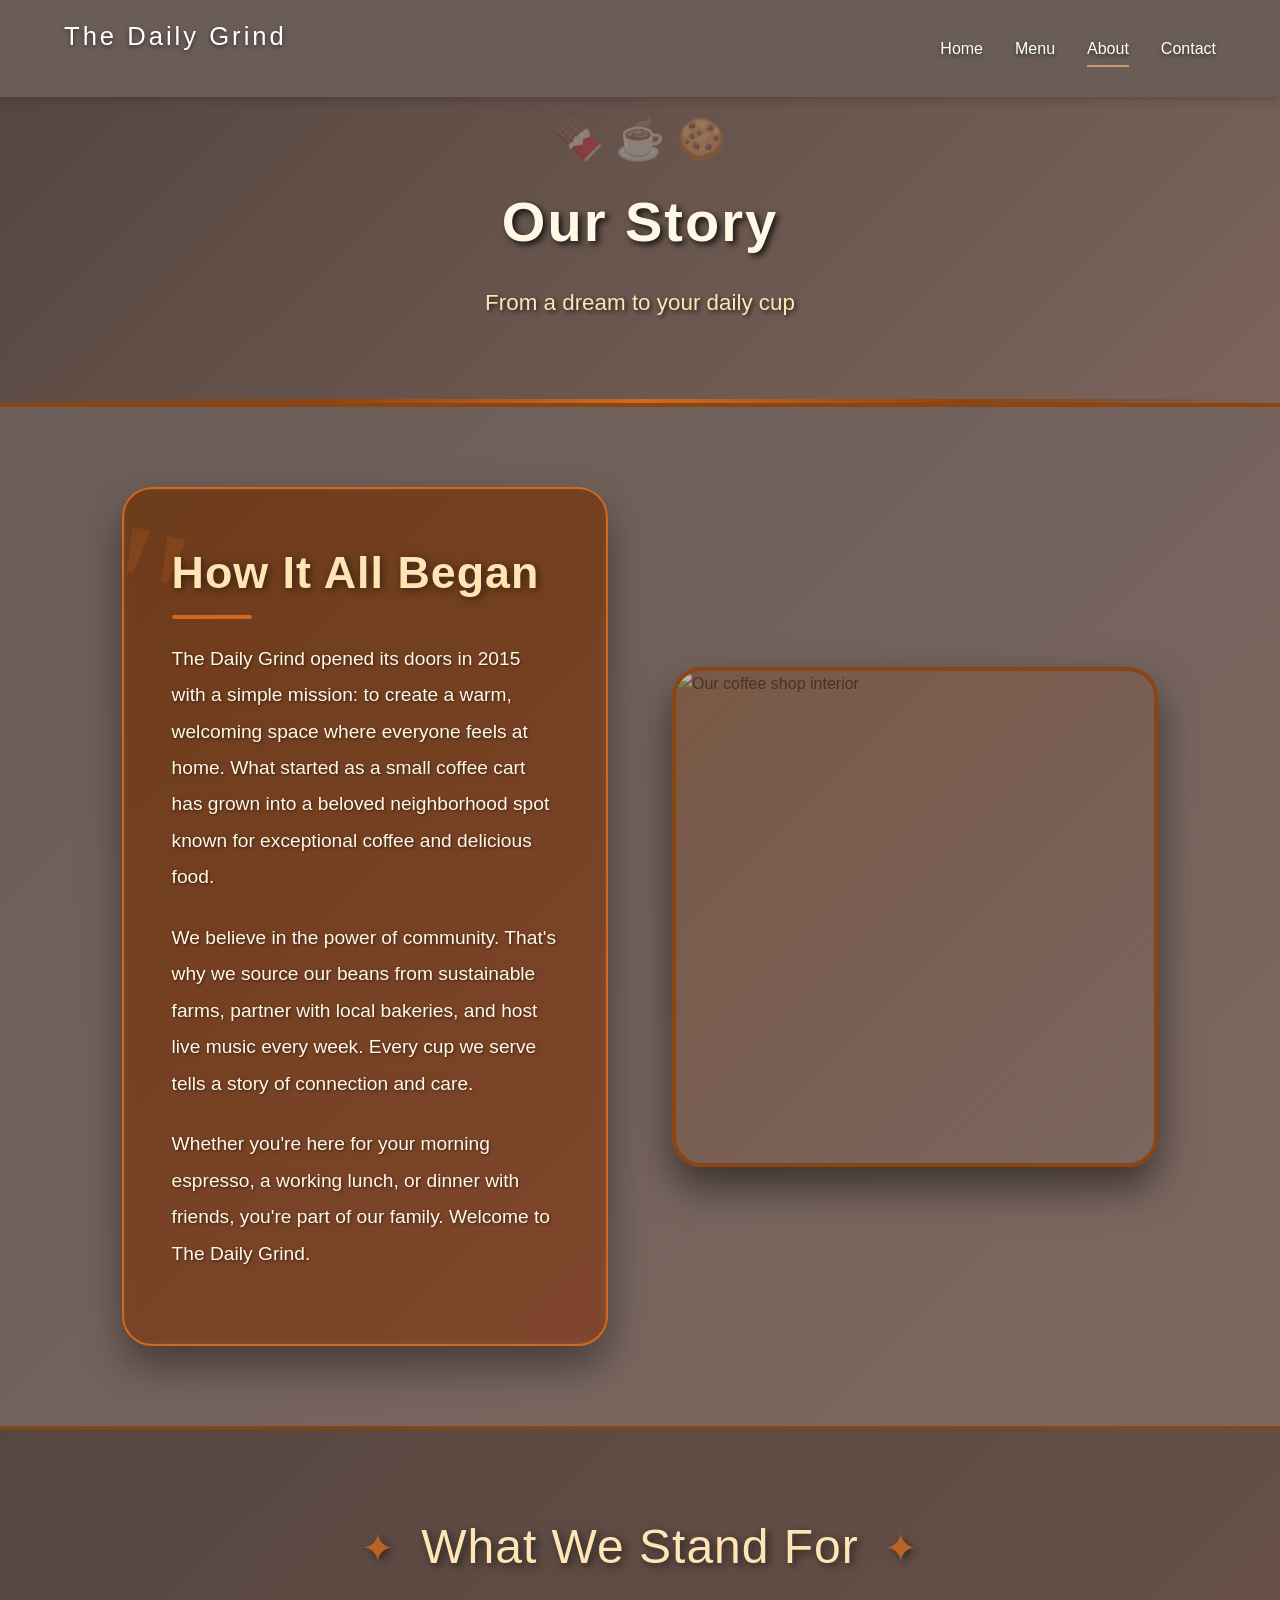
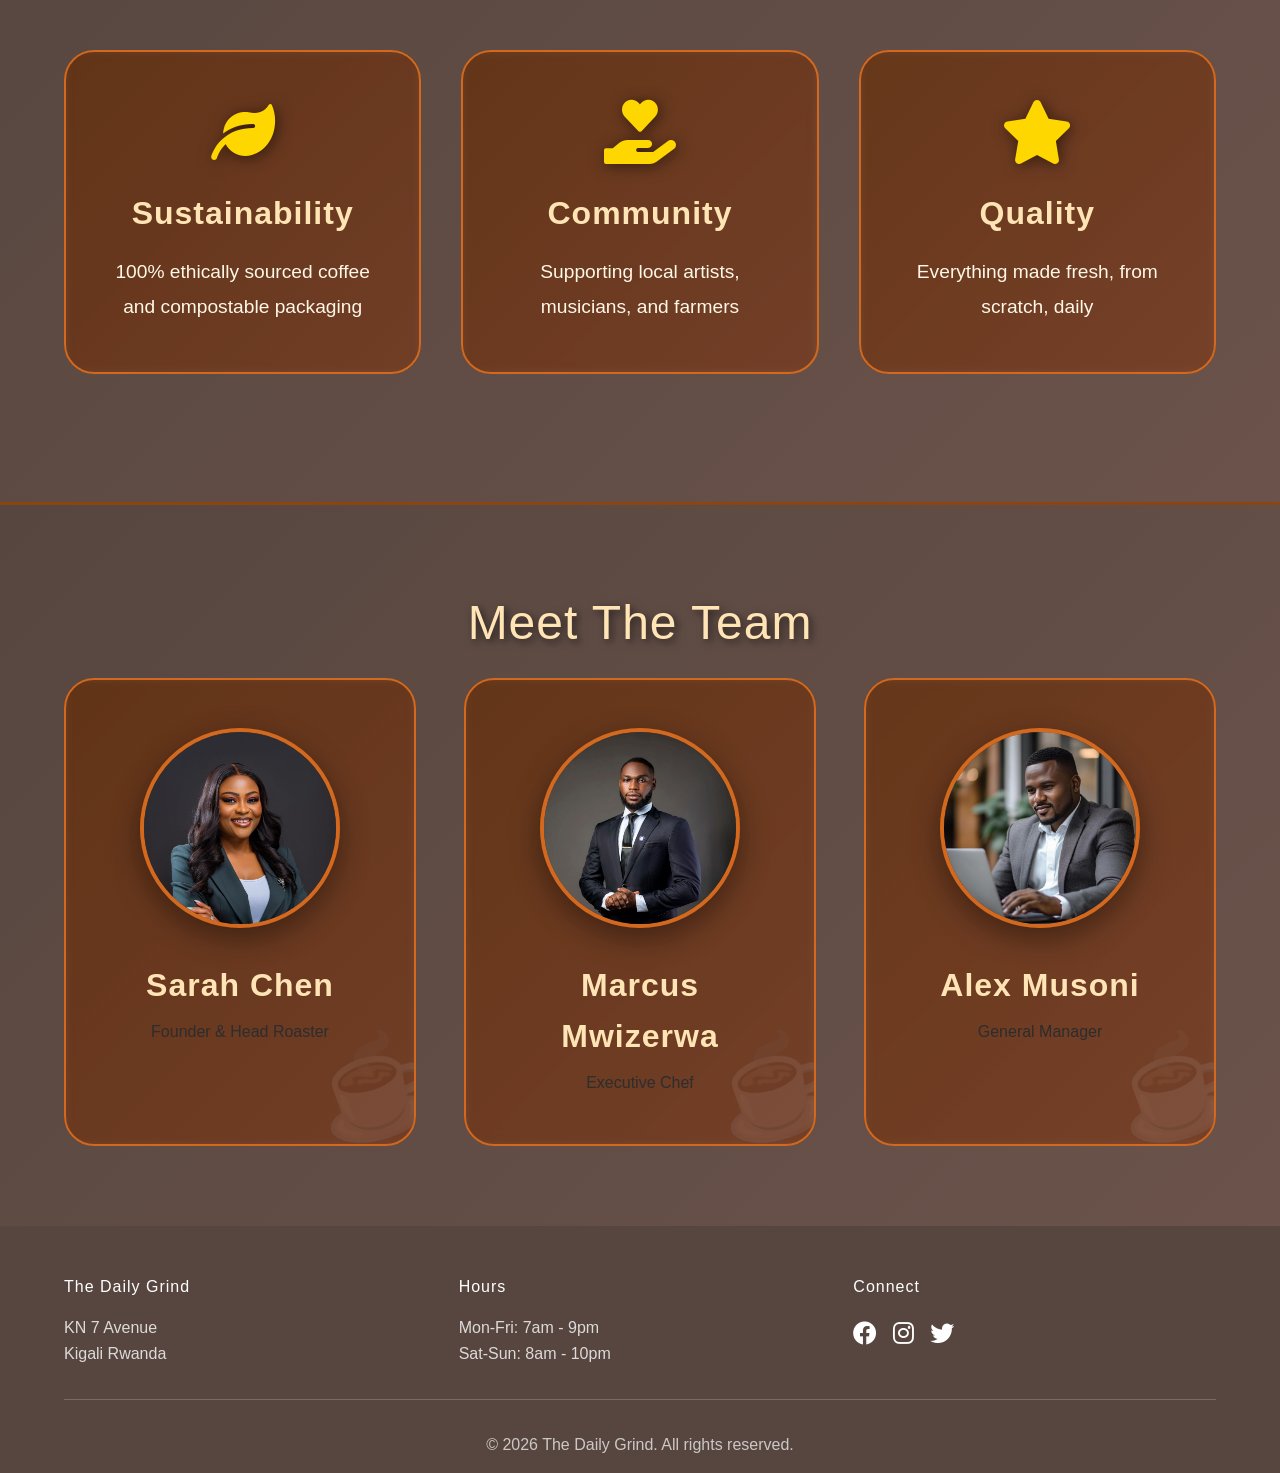
==== commit 845262c1: "put on exact locations" ====
--- a/about.html
+++ b/about.html
@@ -91,7 +91,7 @@
         <div class="footer-content">
             <div class="footer-section">
                 <h4>The Daily Grind</h4>
-                <p>123 Main Street<br>Anytown, USA 12345</p>
+                <p>KN 7 Avenue<br>Kigali Rwanda</p>
             </div>
             <div class="footer-section">
                 <h4>Hours</h4>
